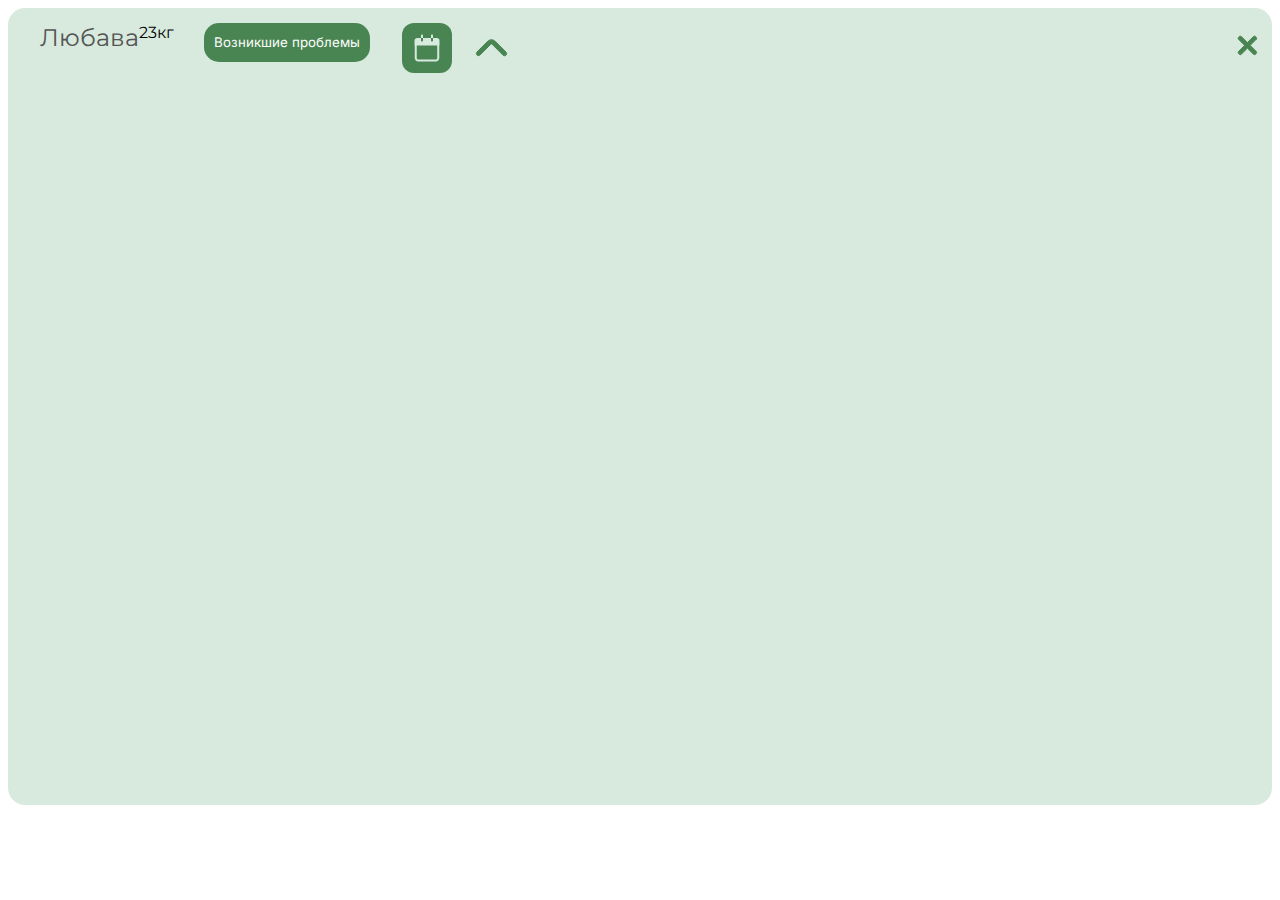
==== dashboard/index.html @ 282afbed "fix" ====
<!DOCTYPE html>
<html lang="ru">
<head>
    <meta charset="UTF-8">
    <meta name="viewport" content="width=device-width, initial-scale=1.0">
    <link rel="stylesheet" href="style.css">
    <link rel="preconnect" href="https://fonts.googleapis.com">
    <link rel="preconnect" href="https://fonts.gstatic.com" crossorigin>
    <link href="https://fonts.googleapis.com/css2?family=Inter:wght@100..900&display=swap" rel="stylesheet">
    <link rel="preconnect" href="https://fonts.googleapis.com">
    <link rel="preconnect" href="https://fonts.gstatic.com" crossorigin>
    <link href="https://fonts.googleapis.com/css2?family=Inter:wght@100..900&family=Montserrat:ital,wght@0,100..900;1,100..900&display=swap" rel="stylesheet">
    <title>Dashboard</title>
</head>
<body>
    <div class="dashboard__container">
        <div class="dashboard__header">
            <div class="dashboard__header_left">
                <span class="dashboard__title">Любава</span>
                <span class="dashboard__weigh">23кг</span>
                <button class="dashboard__button">
                    Возникшие проблемы
                </button>
                <div class="dashboard__calendar">
                    <img class="calendar" src="./imgs/calendar.svg" alt="календарь"/>
                </div>
                <img class="dashboard__show" src="./imgs/arrow_show_up.svg" alt="свернуть дашборд"/>
            </div>
            <div class="dashboard__header_right">
                <img class="dashboard__delete" src="./imgs/delete.svg" alt="удалить дашборд">
            </div>
        </div>
        <div class="dashboard__blocks">
            <div class="block"></div>
        </div>
    </div>
</body>
</html>
---- dashboard/style.css ----
body {

}

.dashboard__container {
    max-width: 1300px;
    width: 100%;
    height: 784px;
    background-color: #D7EADD;
    border-radius: 17px;
    padding: 13px 0 0 0;  
}

.dashboard__header {
    display: flex; 
    align-items: center; 
    justify-content: space-between;
}

.dashboard__header_left {
    display: flex;
}

.dashboard__title {
    font-family: 'Montserrat';
    font-size: 24px;
    color: #555555;
    white-space: nowrap;
    margin: 0 0 0 32px;
}

.dashboard__weigh {
    font-family: 'Montserrat';
}

.dashboard__button {
    font-family: 'Inter';
    color: #FCFDFC;
    width: 166px;
    height: 39px;
    border-radius: 15px;
    background-color: #498553;
    border: 0;
    margin: 0px 0px 0px 30px;
    cursor: pointer;
}

.dashboard__calendar {
    display: flex;
    align-items: center;
    justify-content: center;
    background-color: #498553;
    border-radius: 12px;
    min-width: 50px;
    height: 50px;
    margin: 0 0 0 32px
}

.calendar {}

.dashboard__show {
    margin: 0 0 0 20px;
}

.dashboard__delete {
    align-self: flex-end;
}
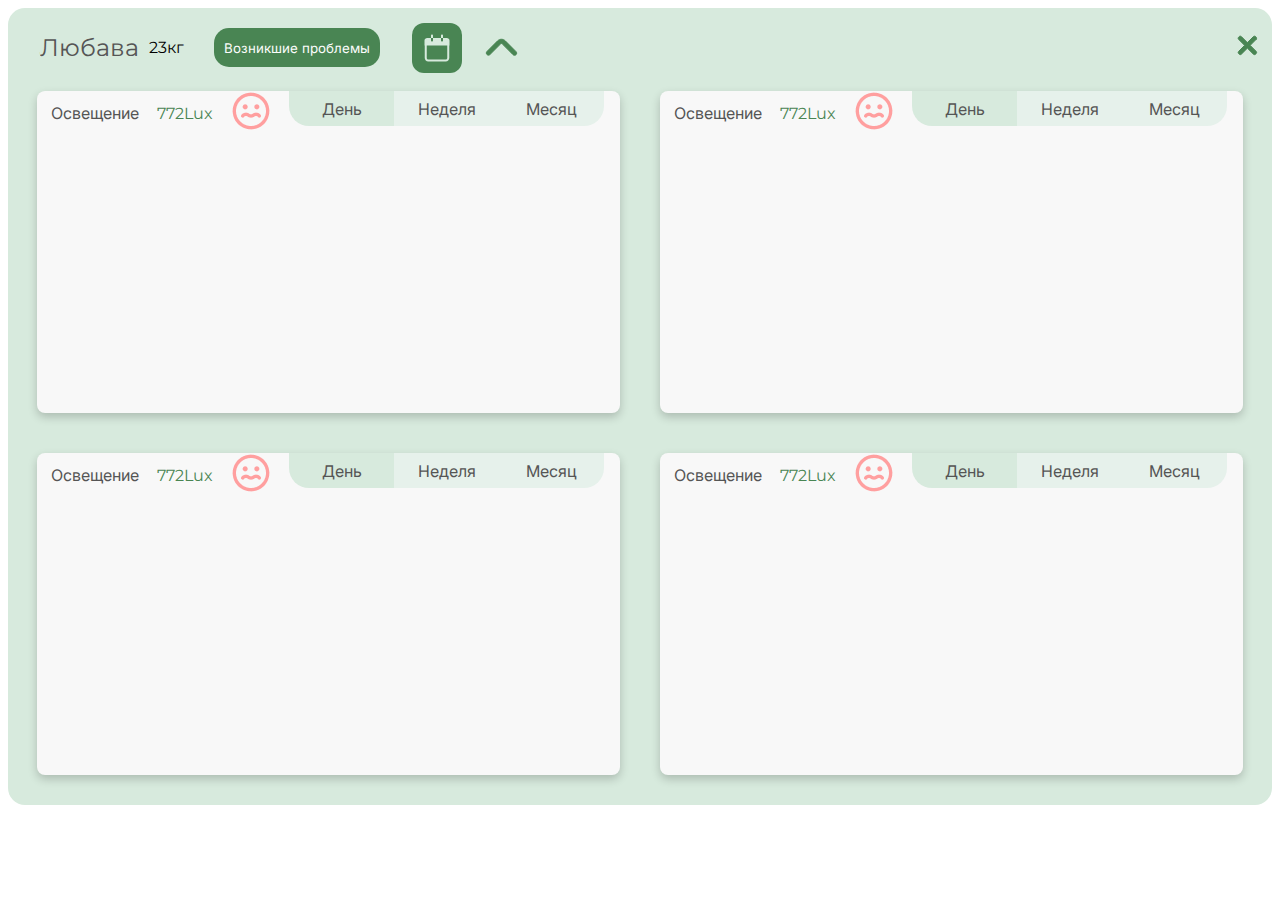
==== commit 82887c53: "dashboard-done" ====
--- a/dashboard/index.html
+++ b/dashboard/index.html
@@ -31,7 +31,142 @@
             </div>
         </div>
         <div class="dashboard__blocks">
-            <div class="block"></div>
+            <div class="block">
+                <div class="block__header">
+                    <div class="block__title">
+                        Освещение
+                    </div>
+                    <div class="block__parameter">
+                        772Lux
+                    </div>
+                    <div class="block__emotion">
+                        <img class="" src="./imgs/emoji_sick.png" alt="">
+                    </div>
+                    <div class="block__radio">
+                        <label>
+                            <input id='radio-1' class="day" name="radio" type="radio" checked>
+                            <div class="block__castom-radio radio-1">
+                                День
+                            </div> 
+                        </label>
+                        <label>
+                            <input id='radio-2' class="week" name="radio" type="radio">
+                            <div class="block__castom-radio radio-2">
+                                Неделя
+                            </div> 
+                        </label>
+                        <label>
+                            <input id='radio-3' class="month" name="radio" type="radio">
+                            <div class="block__castom-radio radio-3">
+                                Месяц
+                            </div> 
+                        </label>
+                    </div>
+                </div>
+                <div class="block__graph"></div>
+            </div>
+            <div class="block">
+                <div class="block__header">
+                    <div class="block__title">
+                        Освещение
+                    </div>
+                    <div class="block__parameter">
+                        772Lux
+                    </div>
+                    <div class="block__emotion">
+                        <img class="" src="./imgs/emoji_sick.png" alt="">
+                    </div>
+                    <div class="block__radio">
+                        <label>
+                            <input id='radio-1' class="day" name="radio1" type="radio" checked>
+                            <div class="block__castom-radio radio-1">
+                                День
+                            </div> 
+                        </label>
+                        <label>
+                            <input id='radio-2' class="week" name="radio1" type="radio">
+                            <div class="block__castom-radio radio-2">
+                                Неделя
+                            </div> 
+                        </label>
+                        <label>
+                            <input id='radio-3' class="month" name="radio1" type="radio">
+                            <div class="block__castom-radio radio-3">
+                                Месяц
+                            </div> 
+                        </label>
+                    </div>
+                </div>
+                <div class="block__graph"></div>
+            </div>
+            <div class="block">
+                <div class="block__header">
+                    <div class="block__title">
+                        Освещение
+                    </div>
+                    <div class="block__parameter">
+                        772Lux
+                    </div>
+                    <div class="block__emotion">
+                        <img class="" src="./imgs/emoji_sick.png" alt="">
+                    </div>
+                    <div class="block__radio">
+                        <label>
+                            <input id='radio-1' class="day" name="radio2" type="radio" checked>
+                            <div class="block__castom-radio radio-1">
+                                День
+                            </div> 
+                        </label>
+                        <label>
+                            <input id='radio-2' class="week" name="radio2" type="radio">
+                            <div class="block__castom-radio radio-2">
+                                Неделя
+                            </div> 
+                        </label>
+                        <label>
+                            <input id='radio-3' class="month" name="radio2" type="radio">
+                            <div class="block__castom-radio radio-3">
+                                Месяц
+                            </div> 
+                        </label>
+                    </div>
+                </div>
+                <div class="block__graph"></div>
+            </div>
+            <div class="block">
+                <div class="block__header">
+                    <div class="block__title">
+                        Освещение
+                    </div>
+                    <div class="block__parameter">
+                        772Lux
+                    </div>
+                    <div class="block__emotion">
+                        <img class="" src="./imgs/emoji_sick.png" alt="">
+                    </div>
+                    <div class="block__radio">
+                        <label>
+                            <input id='radio-1' class="day" name="radio3" type="radio" checked>
+                            <div class="block__castom-radio radio-1">
+                                День
+                            </div> 
+                        </label>
+                        <label>
+                            <input id='radio-2' class="week" name="radio3" type="radio">
+                            <div class="block__castom-radio radio-2">
+                                Неделя
+                            </div> 
+                        </label>
+                        <label>
+                            <input id='radio-3' class="month" name="radio3" type="radio">
+                            <div class="block__castom-radio radio-3">
+                                Месяц
+                            </div> 
+                        </label>
+                    </div>
+                </div>
+                <div class="block__graph"></div>
+            </div>
         </div>
     </div>
 </body>
--- a/dashboard/style.css
+++ b/dashboard/style.css
@@ -5,6 +5,7 @@
 .dashboard__container {
     max-width: 1300px;
     width: 100%;
+    min-width: 613px;
     height: 784px;
     background-color: #D7EADD;
     border-radius: 17px;
@@ -19,6 +20,7 @@
 
 .dashboard__header_left {
     display: flex;
+    align-items: center;
 }
 
 .dashboard__title {
@@ -31,6 +33,8 @@
 
 .dashboard__weigh {
     font-family: 'Montserrat';
+    cursor: pointer;
+    margin: 0 0 0 10px;
 }
 
 .dashboard__button {
@@ -53,15 +57,127 @@
     border-radius: 12px;
     min-width: 50px;
     height: 50px;
-    margin: 0 0 0 32px
+    margin: 0 0 0 32px;
+    cursor: pointer;
 }
 
 .calendar {}
 
 .dashboard__show {
     margin: 0 0 0 20px;
+    cursor: pointer;
 }
 
 .dashboard__delete {
     align-self: flex-end;
+    cursor: pointer;
 }
+
+/*HEADER DASHBOARD^^^^^^^^^^^^^^^^^^^^^^^^^^^^^^^^*/
+
+.dashboard__blocks {
+    margin: 17px 0 0 0;
+    display: flex;
+    flex-wrap: wrap;
+    gap: 40px;
+    display: flex;
+    justify-content: center;
+}
+
+.block {
+    background-color: #F8F8F8;
+    border-radius: 8px;
+    width: 583px;
+    height: 322px;
+    box-shadow: 0px 4px 10.1px rgba(0, 0, 0, 0.2);
+}
+
+.block__header {
+    display: flex;
+    flex-direction: row;
+    gap: 18px;
+}
+
+.block__title {
+    font-family: 'Inter';
+    color: #555555;
+    align-self: center;
+    margin: 0 0 0 14px;
+}
+
+.block__parameter {
+    font-family: 'Montserrat';
+    color: #498553;
+    align-self: center;
+}
+
+.block__emotion {
+    align-self: center;
+}
+
+.block__radio {
+    display: flex;
+}
+
+.block__radio input {
+    z-index: 2;
+    display: none;
+}
+
+.radio-1 {
+    border-bottom-left-radius: 20px;
+}
+
+.radio-2 {
+
+}
+
+.radio-3 {
+    border-bottom-right-radius: 20px;
+}
+
+.block__castom-radio {
+    display: flex;
+    align-items: center;
+    justify-content: center;
+    
+    cursor: pointer;
+    width: 105px;
+    height: 35px;
+
+    background-color: #E6F1EB;
+
+    font-family: 'Inter';
+    font-size: 16px;
+
+    color: #555555;
+}
+
+.block__radio input:checked + .block__castom-radio {
+    display: flex;
+    background-color: #D7EADD;
+}
+
+/*BLOCK DASHBOARD^^^^^^^^^^^^^^^^^^^^^^^^^^^^^^^^*/
+
+@media (max-width: 1260px) {
+    .block {
+        width: 46vw;
+    }
+    .block__castom-radio {
+        width: 7vw;
+    }
+}
+
+@media (max-width: 1024px) {
+    .dashboard__container {
+        height: 1500px;
+    }
+    
+    .block {
+        width: 587px;
+    }
+    .block__castom-radio {
+        width: 105px;
+    }
+}